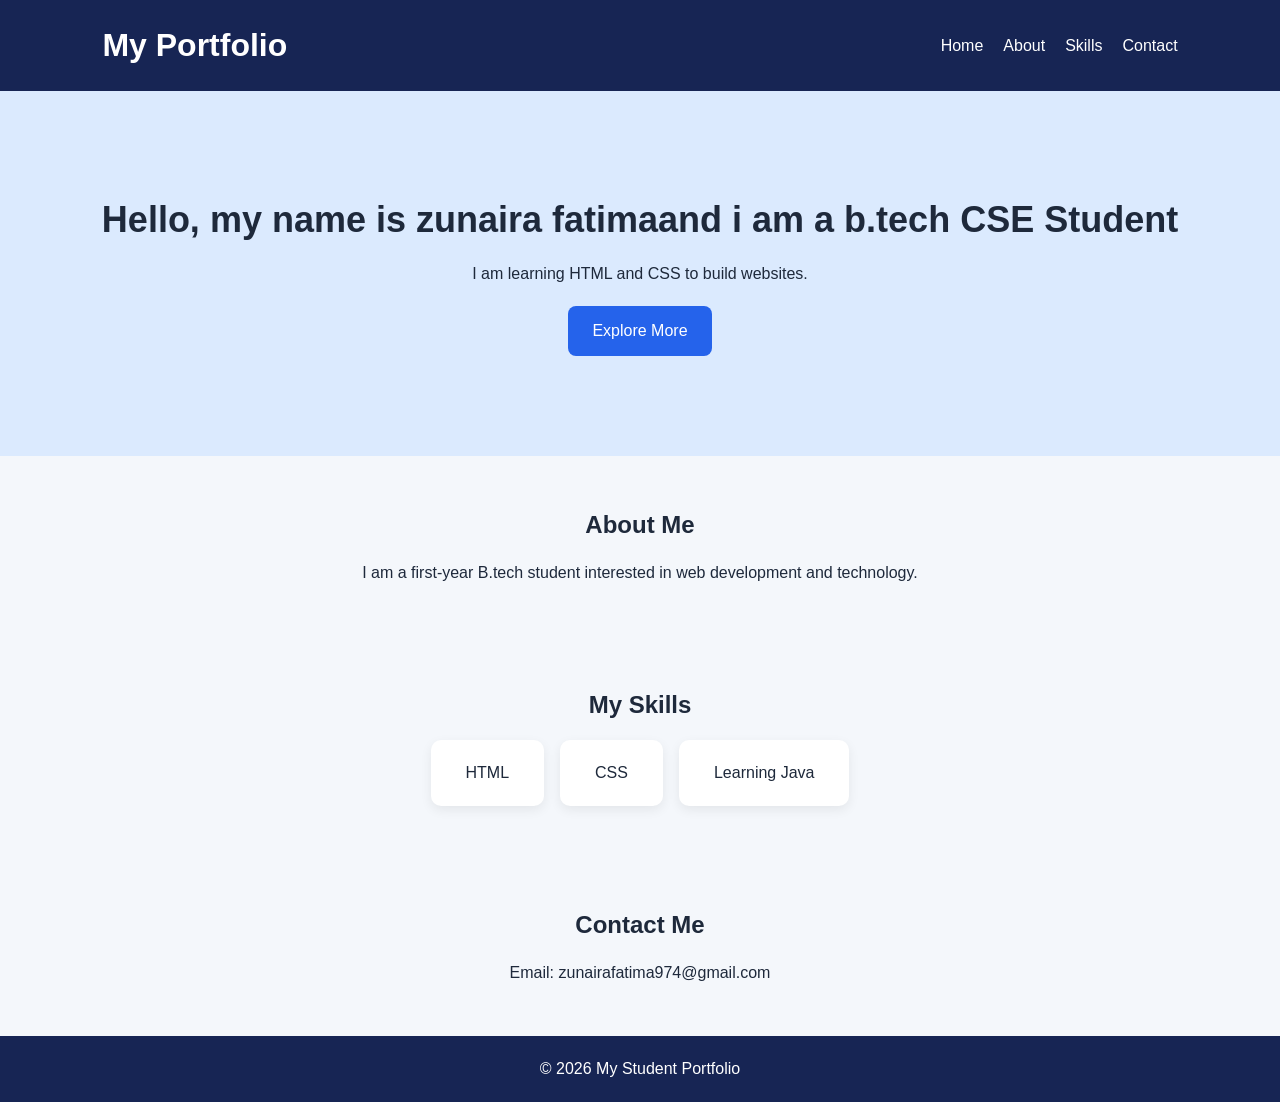
==== weak3/index.html @ 4ee17406 "week3 add" ====
<!DOCTYPE html>
<html lang="en">
<head>
    <meta charset="UTF-8">
    <meta name="viewport" content="width=device-width, initial-scale=1.0">
    <title>My Student Portfolio</title>
    <link rel="stylesheet" href="style.css">
</head>
<body>

    <header>
        <h1>My Portfolio</h1>

        <nav>
            <a href="#home">Home</a>
            <a href="#about">About</a>
            <a href="#skills">Skills</a>
            <a href="#contact">Contact</a>
        </nav>
    </header>

    <section id="home" class="hero">
        <h2>Hello, my name is zunaira fatimaand i am a b.tech CSE Student</h2>
        <p>I am learning HTML and CSS to build websites.</p>
        <a href="#about" class="btn">Explore More</a>
    </section>

    <section id="about">
        <h2>About Me</h2>
        <p>I am a first-year B.tech student interested in
        web development and technology.</p>
    </section>

    <section id="skills">
        <h2>My Skills</h2>

        <div class="skill-list">
            <div class="skill">HTML</div>
            <div class="skill">CSS</div>
            <div class="skill">Learning Java</div>
        </div>
    </section>

    <section id="contact">
        <h2>Contact Me</h2>
        <p>Email: zunairafatima974@gmail.com</p>
    </section>

    <footer>
        <p>© 2026 My Student Portfolio</p>
    </footer>

</body>
</html>
---- weak3/style.css ----
* {
    margin: 0;
    padding: 0;
    box-sizing: border-box;
}

html {
    scroll-behavior: smooth;
}

body {
    font-family: Arial, sans-serif;
    background: #f4f7fb;
    color: #1e293b;
    line-height: 1.6;
}

header {
    background: #172554;
    color: white;
    padding: 20px 8%;
    display: flex;
    justify-content: space-between;
    align-items: center;
    flex-wrap: wrap;
    gap: 15px;
}

nav {
    display: flex;
    flex-wrap: wrap;
    gap: 20px;
}

nav a {
    color: white;
    text-decoration: none;
}

nav a:hover {
    color: #93c5fd;
}

.hero {
    text-align: center;
    padding: 100px 20px;
    background: #dbeafe;
}

.hero h2 {
    font-size: 36px;
    margin-bottom: 12px;
}

.btn {
    display: inline-block;
    margin-top: 20px;
    padding: 12px 24px;
    background: #2563eb;
    color: white;
    text-decoration: none;
    border-radius: 8px;
}

section:not(.hero) {
    padding: 50px 8%;
    text-align: center;
}

section h2 {
    margin-bottom: 16px;
}

.skill-list {
    display: flex;
    justify-content: center;
    flex-wrap: wrap;
    gap: 16px;
}

.skill {
    background: white;
    padding: 20px 35px;
    border-radius: 10px;
    box-shadow: 0 4px 12px #00000012;
}

footer {
    text-align: center;
    padding: 20px;
    background: #172554;
    color: white;
}

@media (max-width: 600px) {
    header {
        flex-direction: column;
    }

    .hero h2 {
        font-size: 28px;
    }
}
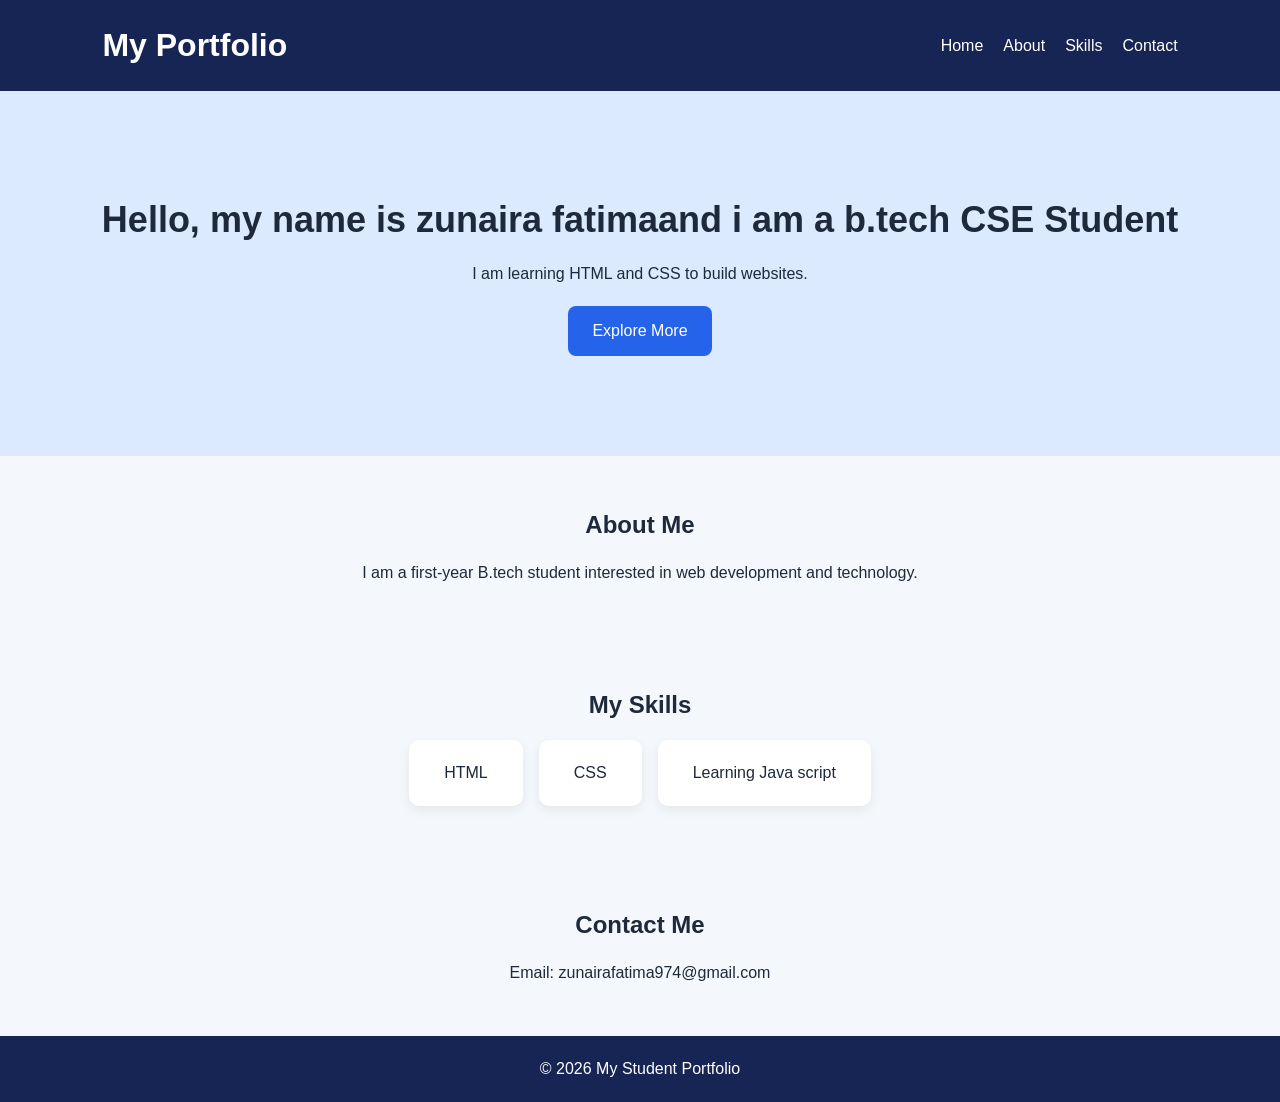
==== commit b952e957: "added java to javascript" ====
--- a/weak3/index.html
+++ b/weak3/index.html
@@ -38,7 +38,7 @@
         <div class="skill-list">
             <div class="skill">HTML</div>
             <div class="skill">CSS</div>
-            <div class="skill">Learning Java</div>
+            <div class="skill">Learning Java script </div>
         </div>
     </section>
 
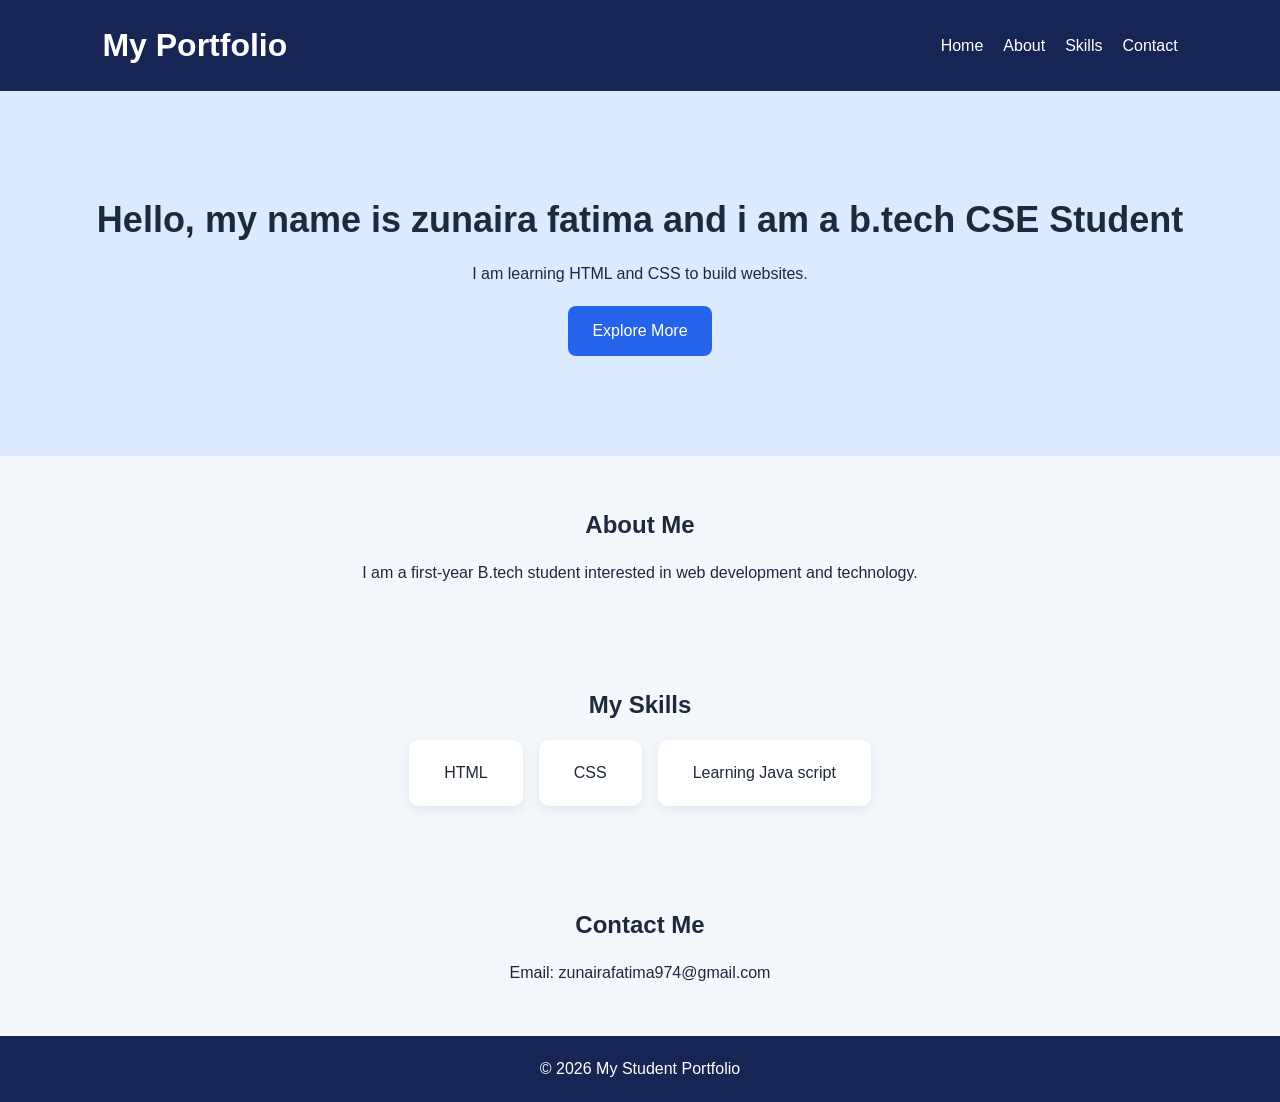
==== commit 436b0239: "name changed" ====
--- a/weak3/index.html
+++ b/weak3/index.html
@@ -21,7 +21,7 @@
     </header>
 
     <section id="home" class="hero">
-        <h2>Hello, my name is zunaira fatimaand i am a b.tech CSE Student</h2>
+        <h2>Hello, my name is zunaira fatima and i am a b.tech CSE Student</h2>
         <p>I am learning HTML and CSS to build websites.</p>
         <a href="#about" class="btn">Explore More</a>
     </section>
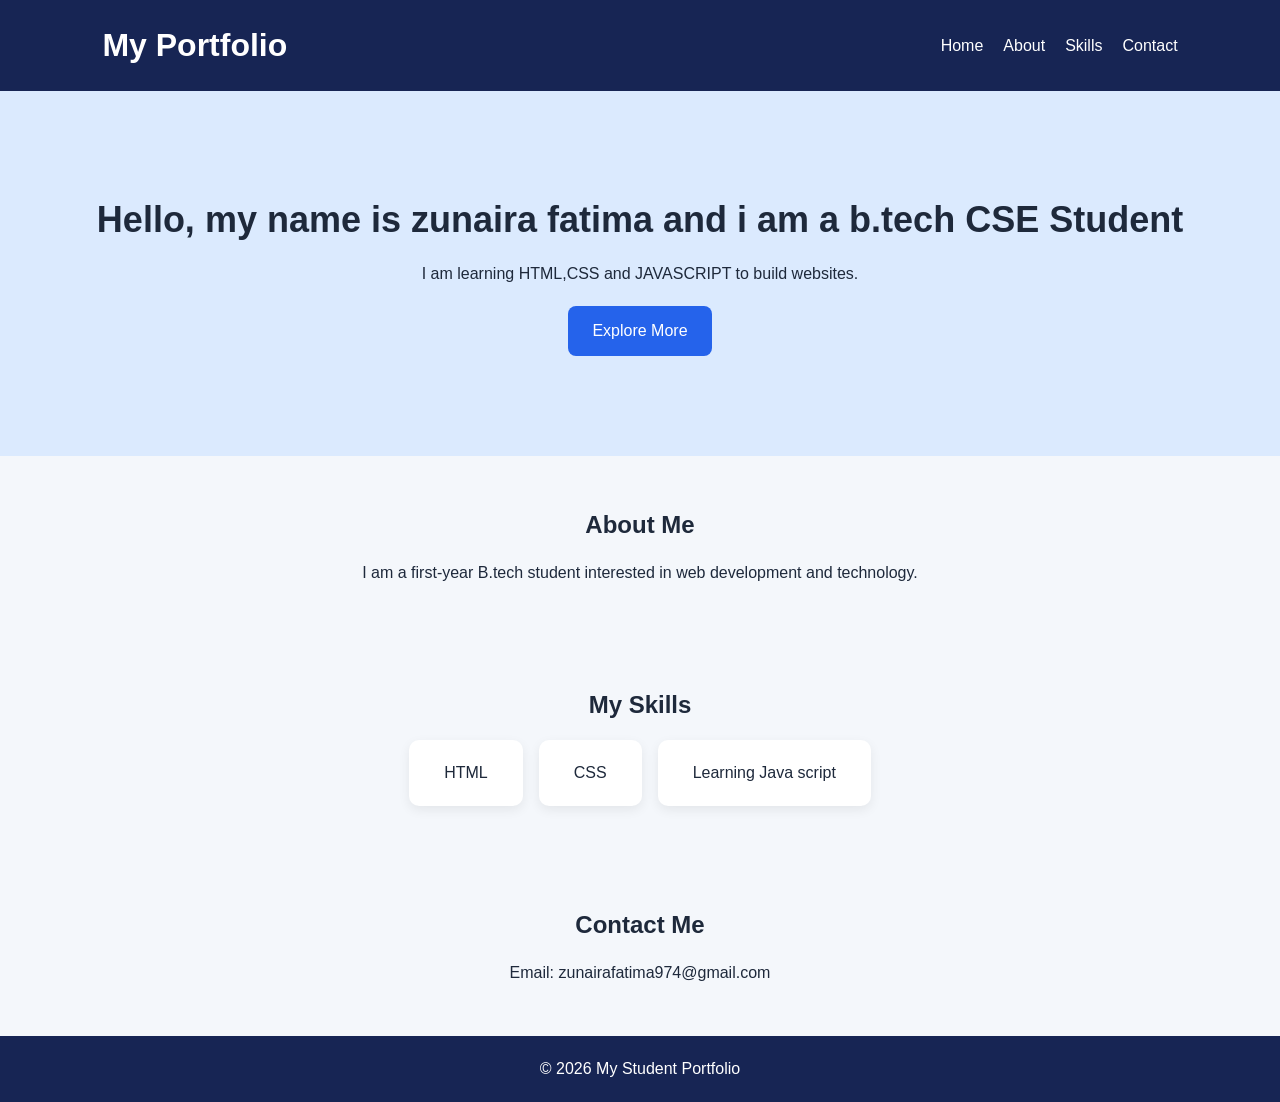
==== commit 1fa1efa6: "added language" ====
--- a/weak3/index.html
+++ b/weak3/index.html
@@ -22,7 +22,7 @@
 
     <section id="home" class="hero">
         <h2>Hello, my name is zunaira fatima and i am a b.tech CSE Student</h2>
-        <p>I am learning HTML and CSS to build websites.</p>
+        <p>I am learning HTML,CSS and JAVASCRIPT to build websites.</p>
         <a href="#about" class="btn">Explore More</a>
     </section>
 
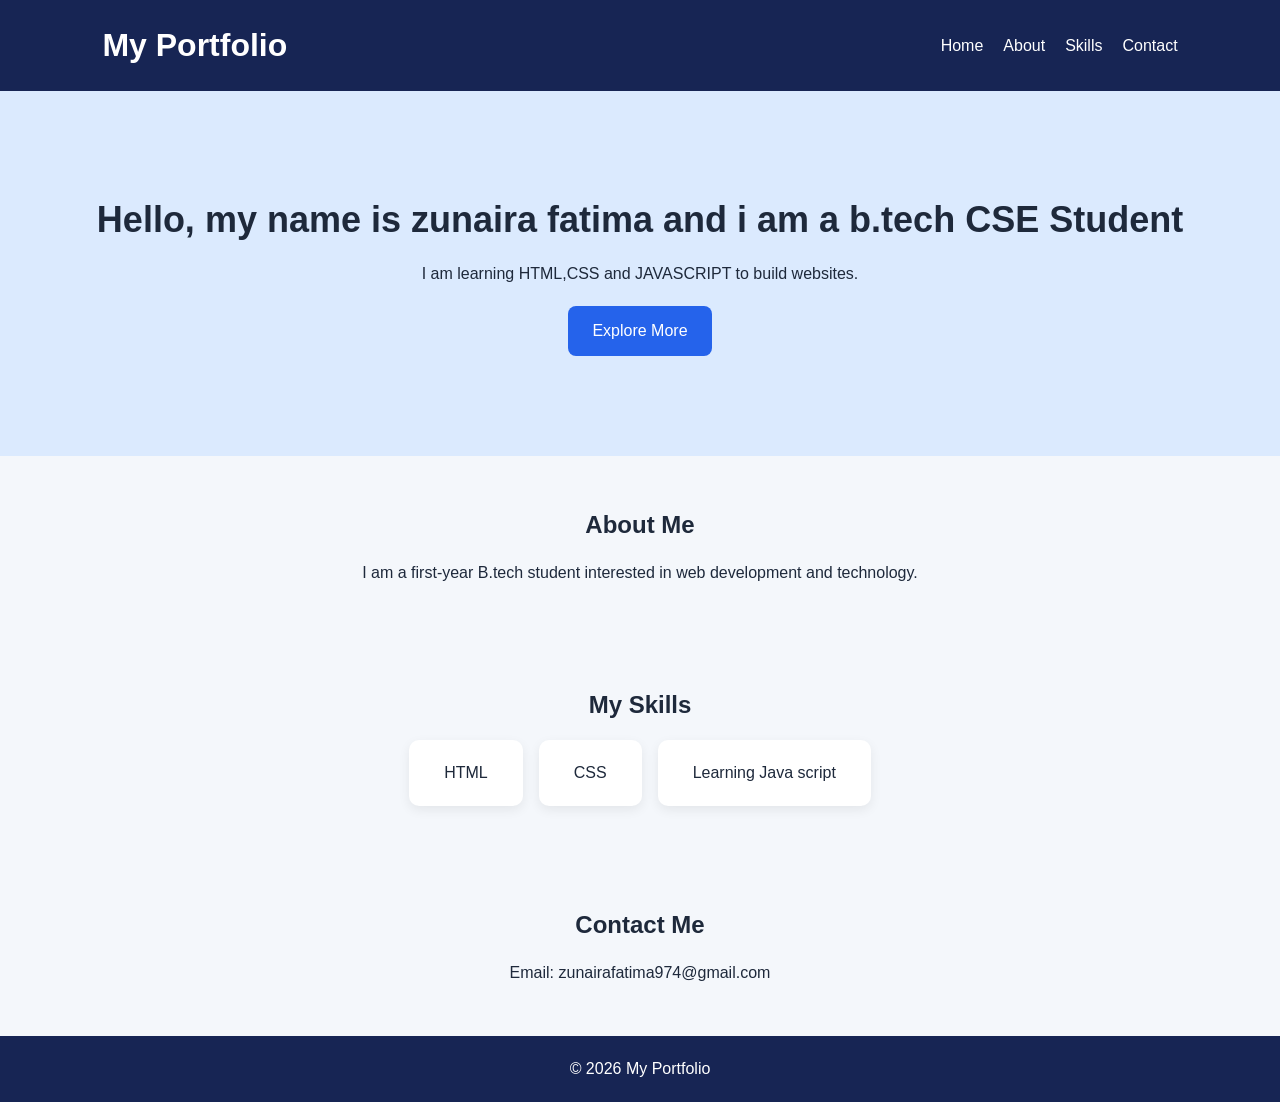
==== commit 5cb15402: "changes" ====
--- a/weak3/index.html
+++ b/weak3/index.html
@@ -48,7 +48,7 @@
     </section>
 
     <footer>
-        <p>© 2026 My Student Portfolio</p>
+        <p>© 2026 My Portfolio</p>
     </footer>
 
 </body>
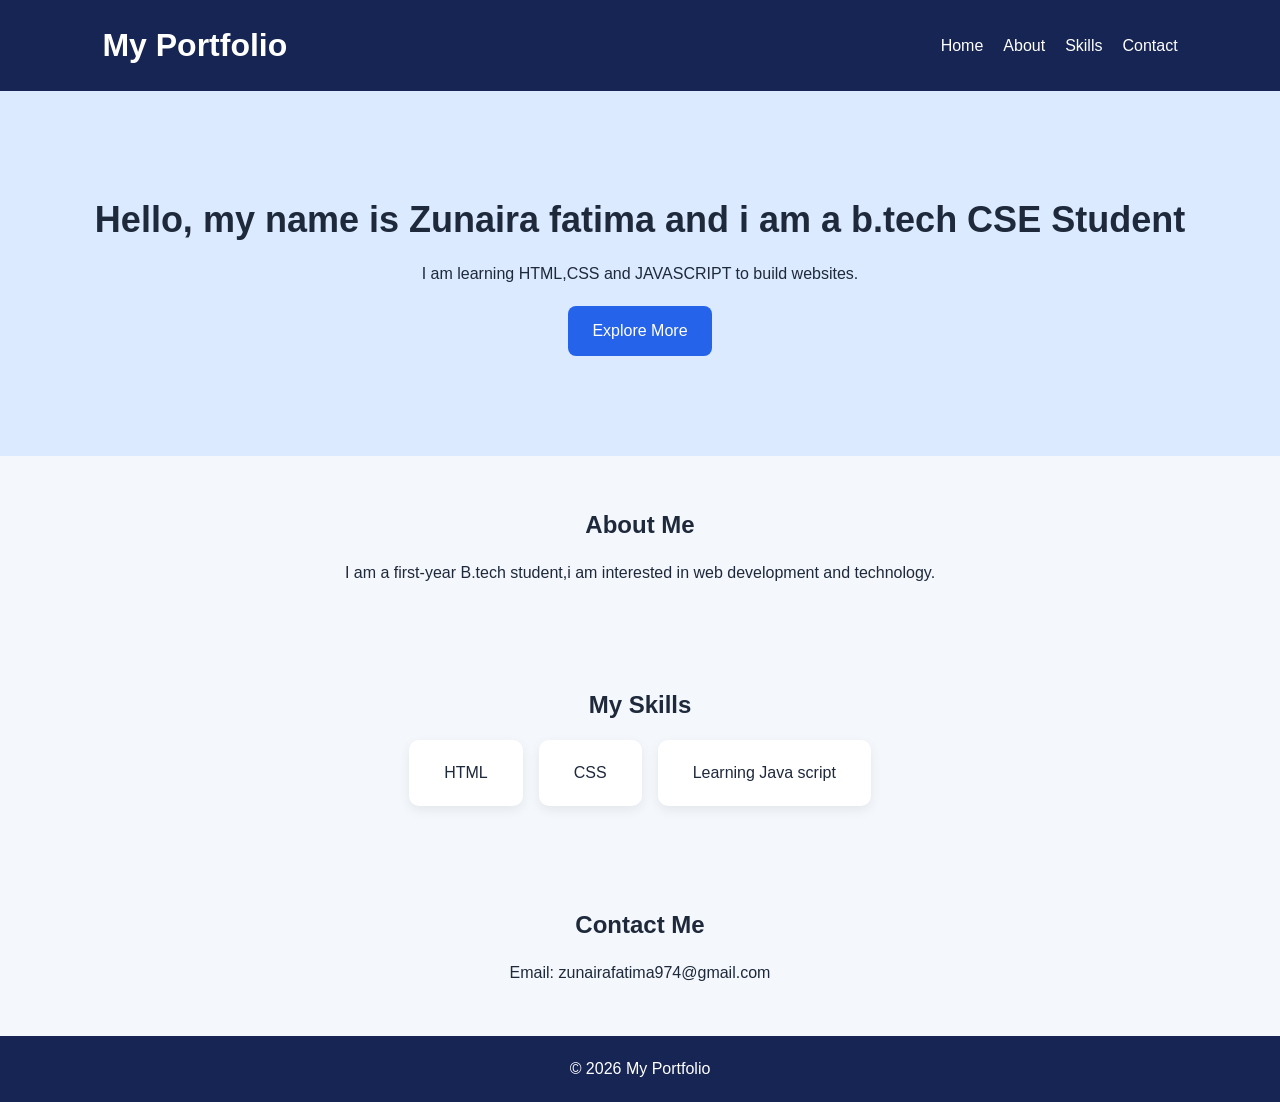
==== commit 9346994f: "update" ====
--- a/weak3/index.html
+++ b/weak3/index.html
@@ -21,14 +21,14 @@
     </header>
 
     <section id="home" class="hero">
-        <h2>Hello, my name is zunaira fatima and i am a b.tech CSE Student</h2>
+        <h2>Hello, my name is Zunaira fatima and i am a b.tech CSE Student</h2>
         <p>I am learning HTML,CSS and JAVASCRIPT to build websites.</p>
         <a href="#about" class="btn">Explore More</a>
     </section>
 
     <section id="about">
         <h2>About Me</h2>
-        <p>I am a first-year B.tech student interested in
+        <p>I am a first-year B.tech student,i am interested in
         web development and technology.</p>
     </section>
 
